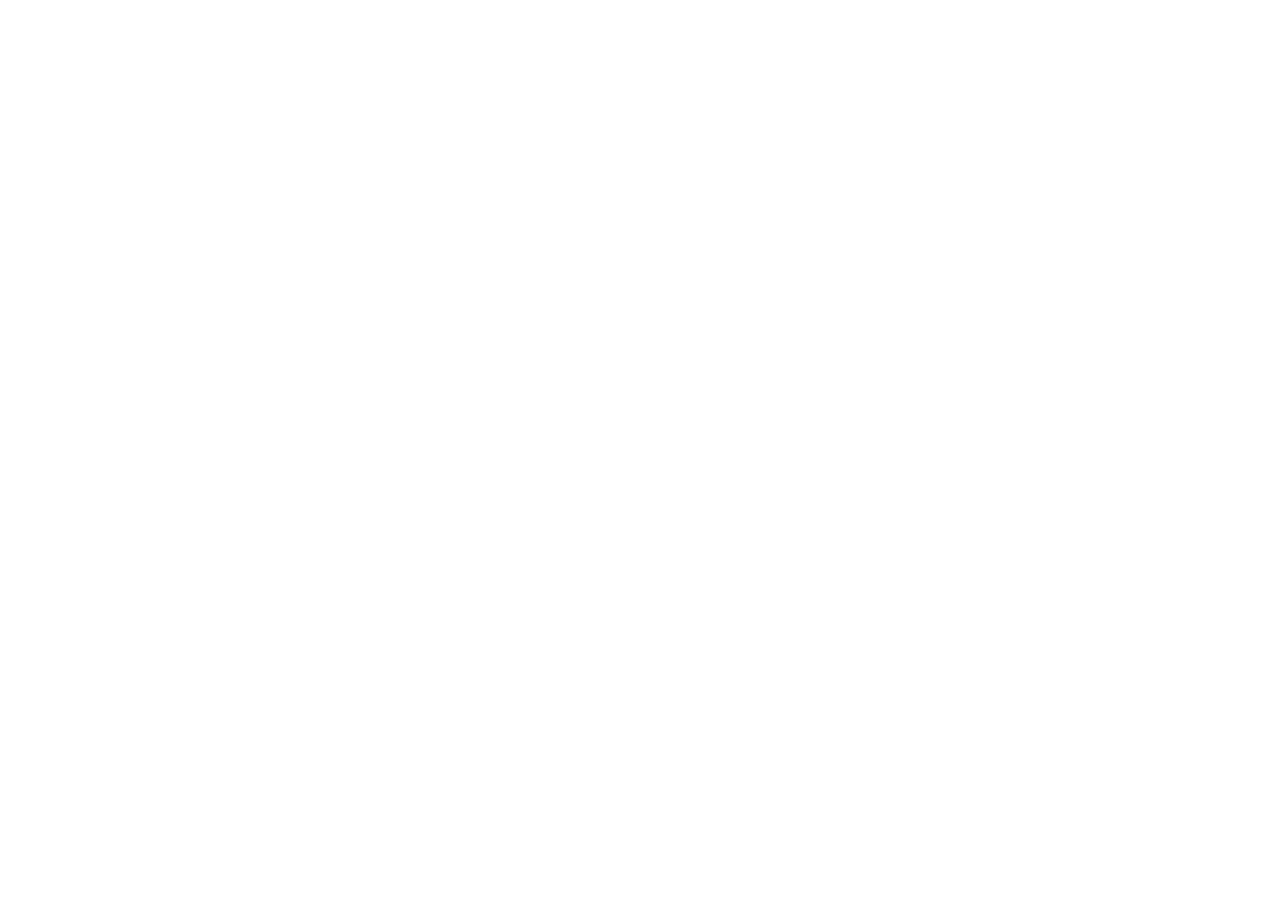
==== pages/planetas.html @ 5dc8b5e4 "feat: cria estrutura inicial do projeto" ====
<!--
    STAR WARS NEXUS
    Página: Planetas

    Responsabilidades:
    - Exibir o cabeçalho e o menu de navegação.
    - Apresentar o campo de busca por nome.
    - Disponibilizar a área dos cards de planetas.
    - Conter a estrutura do modal de detalhes.
    - Exibir o rodapé.

    Os planetas serão carregados dinamicamente
    pelo JavaScript utilizando a SWAPI.
-->

<!DOCTYPE html>
<html lang="pt-br">
<head>
    <meta charset="UTF-8">
    <meta name="viewport" content="width=device-width, initial-scale=1.0">
    <title>Planetas</title>
</head>
<body>
    
</body>
</html>
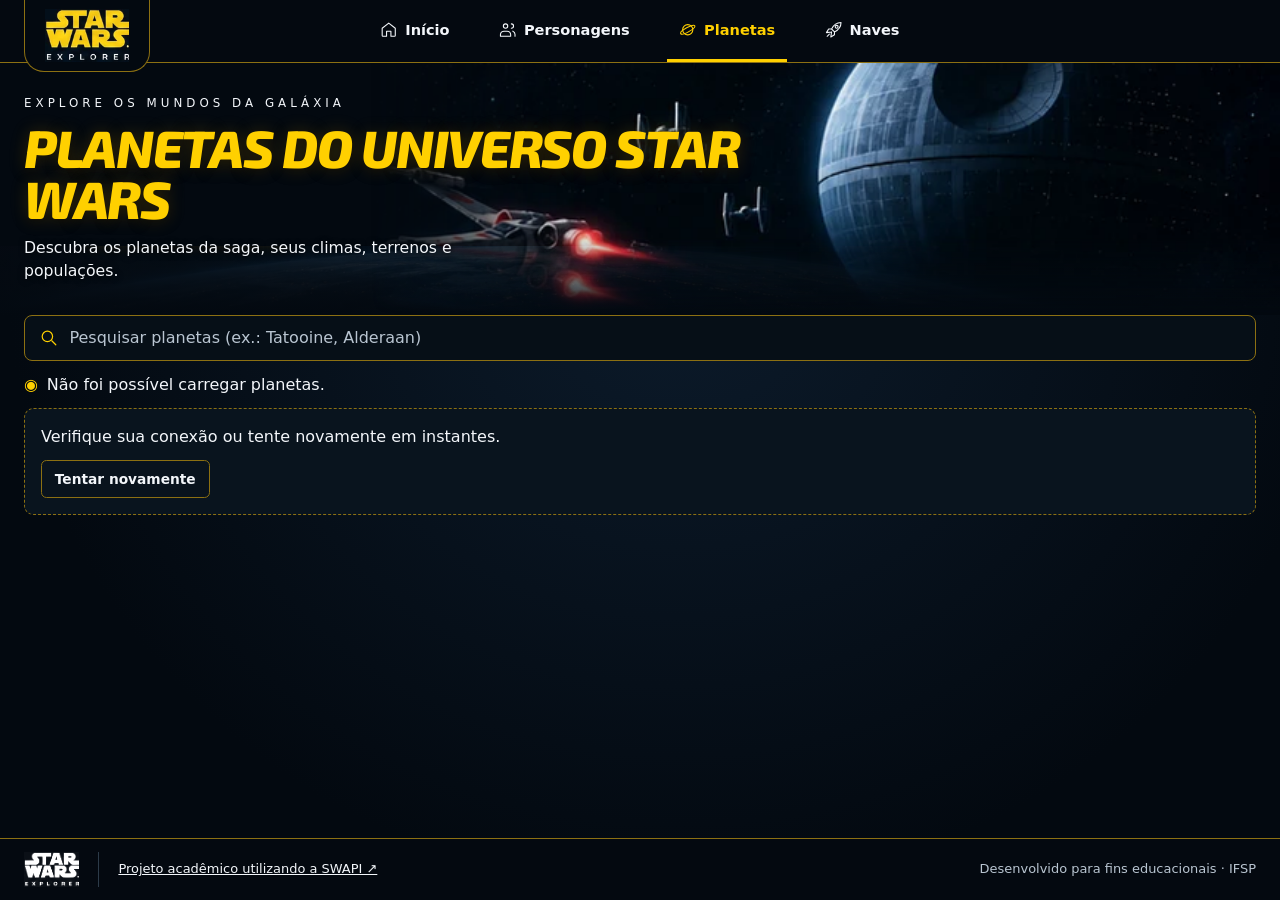
==== commit c0c2c61a: "Implementação das páginas de planetas e naves" ====
--- a/pages/planetas.html
+++ b/pages/planetas.html
@@ -1,26 +1,113 @@
-<!--
-    STAR WARS NEXUS
-    Página: Planetas
+<!doctype html>
+<html lang="pt-BR">
+<head>
+  <meta charset="utf-8">
+  <meta name="viewport" content="width=device-width, initial-scale=1">
+  <meta name="description" content="Descubra os planetas da saga, seus climas, terrenos e populações.">
+  <title>Planetas do universo Star Wars | Star Wars Nexus</title>
+  <link rel="stylesheet" href="../css/bootstrap.min.css">
+  <link rel="stylesheet" href="../css/global.css">
+  <link rel="stylesheet" href="../css/recursos.css">
+  <script defer src="../js/bootstrap.bundle.min.js"></script>
+  <script type="module" src="../js/main.js"></script>
+</head>
+<body class="catalog-page" data-recurso="planets">
+  <a class="catalog-skip" href="#conteudo">Pular para o conteúdo</a>
+  <header class="catalog-header">
+    <div class="catalog-wrap">
+      <a class="catalog-brand" href="planetas.html" aria-label="Star Wars Nexus — Planetas">
+        <img src="../assets/imagens/marca.webp" width="84" height="53" alt="">
+      </a>
+      <nav aria-label="Menu principal">
+  <a href="../index.html">
+    <svg viewBox="0 0 24 24" fill="none" stroke="currentColor"
+         stroke-width="1.5" stroke-linecap="round" stroke-linejoin="round" aria-hidden="true">
+      <path d="m3 10 9-7 9 7v10a1 1 0 0 1-1 1h-5v-7H9v7H4a1 1 0 0 1-1-1z"/>
+    </svg>
+    <span>Início</span>
+  </a>
 
-    Responsabilidades:
-    - Exibir o cabeçalho e o menu de navegação.
-    - Apresentar o campo de busca por nome.
-    - Disponibilizar a área dos cards de planetas.
-    - Conter a estrutura do modal de detalhes.
-    - Exibir o rodapé.
+  <a href="personagens.html">
+    <svg viewBox="0 0 24 24" fill="none" stroke="currentColor"
+         stroke-width="1.5" stroke-linecap="round" stroke-linejoin="round" aria-hidden="true">
+      <circle cx="9" cy="7" r="3"/>
+      <path d="M2 21v-2a5 5 0 0 1 5-5h4a5 5 0 0 1 5 5v2zM17 4a3 3 0 0 1 0 6m2 4a5 5 0 0 1 3 5v2"/>
+    </svg>
+    <span>Personagens</span>
+  </a>
 
-    Os planetas serão carregados dinamicamente
-    pelo JavaScript utilizando a SWAPI.
--->
+  <a href="planetas.html" aria-current="page">
+    <svg viewBox="0 0 24 24" fill="none" stroke="currentColor"
+         stroke-width="1.5" stroke-linecap="round" stroke-linejoin="round" aria-hidden="true">
+      <circle cx="12" cy="12" r="7"/>
+      <ellipse cx="12" cy="12" rx="11" ry="3" transform="rotate(-29 12 12)"/>
+    </svg>
+    <span>Planetas</span>
+  </a>
 
-<!DOCTYPE html>
-<html lang="pt-br">
-<head>
-    <meta charset="UTF-8">
-    <meta name="viewport" content="width=device-width, initial-scale=1.0">
-    <title>Planetas</title>
-</head>
-<body>
-    
+  <a href="naves.html">
+    <svg viewBox="0 0 24 24" fill="none" stroke="currentColor"
+         stroke-width="1.5" stroke-linecap="round" stroke-linejoin="round" aria-hidden="true">
+      <path d="m13 15-4-4c3-6 7-9 13-9 0 6-3 10-9 13Zm-4-4H5l-3 5 7-1m4 0v4l-5 3 1-7m-3 3-3 3"/>
+      <circle cx="16" cy="8" r="2"/>
+    </svg>
+    <span>Naves</span>
+  </a>
+</nav>
+    </div>
+  </header>
+  <main id="conteudo">
+    <section class="catalog-hero" aria-labelledby="titulo">
+      <div class="catalog-wrap">
+        <p class="eyebrow">Explore os mundos da galáxia</p>
+        <h1 id="titulo">Planetas do universo Star Wars</h1>
+        <p class="intro">Descubra os planetas da saga, seus climas, terrenos e populações.</p>
+      </div>
+    </section>
+    <section class="catalog-list catalog-wrap" aria-label="Catálogo de planetas">
+      <div class="catalog-controls">
+        <div class="catalog-search">
+          <label class="visually-hidden" for="busca">Pesquisar planetas por nome</label>
+          <svg viewBox="0 0 24 24" aria-hidden="true" fill="none" stroke="currentColor" stroke-width="1.5" stroke-linecap="round" stroke-linejoin="round"><circle cx="10.5" cy="10.5" r="6.5"/><path d="m16 16 5 5"/></svg>
+          <input id="busca" type="search" placeholder="Pesquisar planetas (ex.: Tatooine, Alderaan)" disabled>
+        </div>
+      </div>
+      <div class="catalog-status">
+        <p id="status" role="status">Carregando planetas…</p>
+        <button type="button" class="outline-button" id="atualizar" hidden>Atualizar dados</button>
+      </div>
+      <div class="catalog-feedback" id="feedback" hidden>
+        <p id="mensagem"></p>
+        <button type="button" class="outline-button" id="acao"></button>
+      </div>
+      <div class="catalog-grid" id="lista" aria-busy="true"></div>
+      <nav class="catalog-pages" id="paginacao" aria-label="Paginação de planetas" hidden></nav>
+    </section>
+  </main>
+  <div class="modal catalog-modal" id="detalhes" tabindex="-1" aria-labelledby="detalhes-titulo" aria-hidden="true">
+    <div class="modal-dialog modal-dialog-scrollable">
+      <div class="modal-content">
+        <div class="modal-header">
+          <svg viewBox="0 0 24 24" aria-hidden="true" fill="none" stroke="currentColor" stroke-width="1.5" stroke-linecap="round" stroke-linejoin="round"><circle cx="12" cy="12" r="8"/><ellipse cx="12" cy="12" rx="13" ry="4" transform="rotate(-29 12 12)"/></svg>
+          <h2 class="modal-title" id="detalhes-titulo"></h2>
+          <button type="button" class="btn-close btn-close-white" data-bs-dismiss="modal" aria-label="Fechar"></button>
+        </div>
+        <div class="modal-body" id="detalhes-corpo"></div>
+        <div class="modal-footer">
+          <p class="w-100 m-0" id="detalhes-status" role="status"></p>
+          <button type="button" class="outline-button" data-bs-dismiss="modal">Fechar</button>
+          <a class="gold-button" id="registro" target="_blank" rel="noopener noreferrer">Ver na SWAPI ↗</a>
+          
+        </div>
+      </div>
+    </div>
+  </div>
+  <footer class="catalog-footer">
+    <div class="catalog-wrap">
+      <a class="footer-brand" href="planetas.html" aria-label="Star Wars Nexus — Planetas"><img src="../assets/imagens/marca.webp" width="55" height="35" alt=""></a>
+      <a href="https://swapi.dev/">Projeto acadêmico utilizando a SWAPI ↗</a>
+      <span>Desenvolvido para fins educacionais · IFSP</span>
+    </div>
+  </footer>
 </body>
-</html>+</html>
--- a/css/global.css
+++ b/css/global.css
@@ -0,0 +1,132 @@
+@font-face {
+  font-family: "Exo 2";
+  src: url("../assets/fontes/exo-2.woff2") format("woff2");
+  font-style: italic;
+  font-weight: 800;
+  font-display: swap;
+}
+
+.catalog-page {
+  --space: #030910;
+  --panel: #09141e;
+  --gold: #ffd000;
+  --edge: #8c7012;
+  --ink: #f3f6fa;
+  --muted: #b9c5d1;
+  --line: #2c3b49;
+  margin: 0;
+  min-height: 100vh;
+  display: flex;
+  flex-direction: column;
+  color: var(--ink);
+  background: radial-gradient(ellipse at 53% 30%, #0c1b2b, var(--space) 70%);
+  font: 400 1rem/1.45 system-ui, sans-serif;
+  color-scheme: dark;
+}
+
+.catalog-page [hidden] { display: none !important; }
+.catalog-page :focus-visible { outline: 2px solid var(--gold); outline-offset: 4px; }
+.catalog-page a { color: inherit; }
+.catalog-wrap { width: min(100% - 3rem, 1280px); margin-inline: auto; }
+.catalog-page main { flex: 1; }
+.catalog-page svg { width: 1.2em; height: 1.2em; flex: none; }
+.catalog-skip {
+  position: fixed;
+  z-index: 2000;
+  top: .5rem;
+  left: .5rem;
+  padding: .5rem 1rem;
+  background: var(--space);
+  transform: translateY(-200%);
+}
+.catalog-skip:focus { transform: none; }
+
+.catalog-header, .catalog-footer { background: #040910; }
+.catalog-header { border-bottom: 1px solid var(--edge); position: relative; z-index: 1; }
+.catalog-header .catalog-wrap {
+  min-height: 62px;
+  display: grid;
+  grid-template-columns: 145px 1fr 145px;
+}
+.catalog-brand {
+  width: 126px;
+  min-height: 70px;
+  margin-bottom: -10px;
+  justify-self: start;
+  display: grid;
+  place-items: center;
+  background: linear-gradient(var(--space), var(--space)) padding-box;
+  border: 1px solid var(--edge);
+  border-top: 0;
+  border-radius: 0 0 20px 20px;
+}
+.catalog-brand img, .footer-brand img { display: block; object-fit: contain; mix-blend-mode: screen; }
+.catalog-header nav { display: flex; justify-content: center; gap: clamp(.3rem, 2vw, 1.6rem); }
+.catalog-header nav a {
+  display: flex;
+  gap: .5em;
+  align-items: center;
+  justify-content: center;
+  padding: .45rem .75rem;
+  border-bottom: 3px solid transparent;
+  text-decoration: none;
+  font-size: .91rem;
+  font-weight: 650;
+}
+.catalog-header nav a[aria-current], .catalog-header nav a:hover {
+  color: var(--gold);
+  border-bottom-color: var(--gold);
+}
+
+.catalog-footer { border-top: 1px solid var(--edge); padding-block: .8rem; }
+.catalog-footer .catalog-wrap { display: flex; align-items: center; flex-wrap: wrap; gap: .55rem 1.2rem; font-size: .81rem; }
+.footer-brand { border-right: 1px solid var(--line); padding-right: 1.2rem; }
+.footer-brand img { filter: grayscale(1) brightness(1.4); }
+.catalog-footer span { margin-left: auto; color: var(--muted); }
+
+.eyebrow { margin: 0 0 .6rem; text-transform: uppercase; letter-spacing: .34em; font-size: .74rem; }
+.catalog-page h1 {
+  color: var(--gold);
+  text-transform: uppercase;
+  font: italic 800 clamp(2.25rem, 4.6vw, 4.15rem)/.98 "Exo 2", system-ui, sans-serif;
+  letter-spacing: -.025em;
+  margin: 0 0 .8rem;
+  text-shadow: 0 0 18px #e6a80038, 0 3px 12px #010408;
+}
+.intro { max-width: 51ch; margin: 0; font-size: .98rem; }
+.gold-button, .outline-button {
+  display: inline-flex;
+  align-items: center;
+  justify-content: center;
+  gap: .5rem;
+  width: fit-content;
+  padding: .45rem .8rem;
+  min-height: 38px;
+  border: 1px solid var(--edge);
+  border-radius: .34rem;
+  text-decoration: none;
+  font: 700 .86rem/1.2 system-ui, sans-serif;
+  cursor: pointer;
+}
+.catalog-page .gold-button { color: #131000; background: var(--gold); }
+.catalog-page .gold-button:hover { background: #ffe25a; }
+.catalog-page .outline-button { color: var(--ink); background: #09131d; }
+.catalog-page .outline-button:hover { border-color: var(--gold); }
+.outline-button:disabled { opacity: .45; cursor: default; }
+
+@media (max-width: 880px) {
+  .catalog-header .catalog-wrap { grid-template-columns: auto 1fr; }
+}
+@media (max-width: 575px) {
+  .catalog-wrap { width: calc(100% - 1.5rem); }
+  .catalog-header .catalog-wrap { width: 100%; min-height: 57px; }
+  .catalog-brand { width: 68px; min-height: 56px; margin-bottom: -4px; border-radius: 0 0 12px 0; }
+  .catalog-brand img { width: 53px; height: 36px; }
+  .catalog-header nav { gap: 0; justify-content: space-around; min-width: 0; }
+  .catalog-header nav a { flex-direction: column; gap: .15rem; padding: .3rem .18rem; font-size: .67rem; }
+  .catalog-header nav a svg { width: 16px; height: 16px; }
+  .catalog-footer span { margin-left: 0; }
+  .eyebrow { letter-spacing: .2em; font-size: .62rem; }
+  .catalog-page h1 { font-size: clamp(1.9rem, 7.5vw, 2.65rem); }
+  .intro { font-size: .85rem; }
+}
--- a/css/recursos.css
+++ b/css/recursos.css
@@ -0,0 +1,167 @@
+.catalog-hero {
+  position: relative;
+  isolation: isolate;
+  display: grid;
+  align-content: center;
+  min-height: 205px;
+  padding-block: 2rem;
+  background: linear-gradient(0deg, var(--space), transparent),
+    url('../assets/imagens/orbita.webp') center bottom / 100% auto no-repeat, #030910;
+}
+.catalog-hero::before {
+  content: "";
+  position: absolute;
+  inset: 0 0 0 auto;
+  width: min(71%, 1050px);
+  z-index: -1;
+  background: url('../assets/imagens/banner-espacial.webp') right top / cover no-repeat;
+  mask-image: linear-gradient(90deg, transparent, #000 25%), linear-gradient(0deg, transparent, #000 32%);
+  mask-composite: intersect;
+}
+.catalog-hero h1 { max-width: 24ch; }
+.catalog-hero h1 { font-size: clamp(2.1rem, 4.1vw, 3.65rem); }
+.catalog-hero .intro { text-shadow: 0 1px 6px #000; }
+.catalog-list { padding-bottom: 2.5rem; }
+.catalog-controls { display: flex; align-items: end; flex-wrap: wrap; gap: .75rem; }
+.catalog-search {
+  display: flex;
+  align-items: center;
+  gap: .6rem;
+  flex: 1 1 260px;
+  padding-inline: .85rem;
+  min-width: 0;
+}
+.catalog-search, .catalog-filter select {
+  color: var(--ink);
+  background: #060f17;
+  border: 1px solid var(--edge);
+  border-radius: .5rem;
+  min-height: 45px;
+}
+.catalog-search svg { color: var(--gold); }
+.catalog-search input {
+  min-width: 0;
+  width: 100%;
+  min-height: 44px;
+  color: inherit;
+  border: 0;
+  background: transparent;
+  font: inherit;
+}
+.catalog-search input:focus-visible { outline-offset: 0; }
+.catalog-search input::placeholder { color: var(--muted); }
+.catalog-filter { display: grid; flex: 0 1 215px; min-width: 0; }
+.catalog-filter label { font-size: .8rem; color: var(--muted); }
+.catalog-filter select { min-width: 0; width: 100%; padding: .45rem .65rem; font: inherit; }
+.catalog-status { display: flex; align-items: center; justify-content: space-between; gap: .75rem; margin-block: .75rem; }
+.catalog-status p, .catalog-feedback p { margin: 0; }
+.catalog-status p::before { content: '◉'; color: var(--gold); margin-right: .55rem; }
+.catalog-feedback { background: var(--panel); border: 1px dashed var(--edge); padding: 1rem; border-radius: .6rem; }
+.catalog-feedback button { margin-top: .75rem; }
+.catalog-grid { display: grid; grid-template-columns: repeat(3, minmax(0, 1fr)); gap: .85rem; }
+.catalog-card {
+  position: relative;
+  isolation: isolate;
+  overflow: hidden;
+  display: grid;
+  border: 1px solid var(--edge);
+  border-radius: .7rem;
+  background: var(--panel);
+}
+.catalog-card h2 { margin: 0; font-size: 1.14rem; font-weight: 750; overflow-wrap: anywhere; }
+.card-copy { display: grid; gap: .55rem; padding: 1rem; min-width: 0; }
+.card-image { display: block; width: 100%; height: 100%; object-fit: cover; }
+[data-recurso="planets"] .catalog-card { min-height: 175px; }
+[data-recurso="planets"] .card-image {
+  position: absolute;
+  inset: 0 0 0 auto;
+  width: 64%;
+  z-index: -1;
+  mask-image: linear-gradient(90deg, transparent, #000 52%);
+}
+[data-recurso="planets"] .card-copy { padding-right: 25%; background: linear-gradient(90deg,#071019 25%,#071019aa 52%,transparent); }
+[data-recurso="planets"] .catalog-card h2::before { content: '◉'; color: var(--gold); margin-right: .45em; }
+[data-recurso="starships"] .catalog-card { grid-template-rows: auto 1fr; border-radius: .3rem .9rem; }
+[data-recurso="starships"] .card-image { aspect-ratio: 3.15; border-bottom: 1px solid var(--line); }
+[data-recurso="starships"] .catalog-card h2 { font-style: italic; }
+.card-data { margin: 0; font-size: .81rem; }
+.card-data div { display: flex; gap: .45rem; align-items: baseline; }
+.card-data dt { flex: none; }
+.card-data dt::before { content: '✦'; color: var(--gold); margin-right: .35em; }
+.card-data dd { margin: 0; color: var(--muted); overflow-wrap: anywhere; }
+.catalog-pages { display: flex; justify-content: center; flex-wrap: wrap; gap: .4rem; margin-top: 1rem; }
+.catalog-pages button { min-width: 38px; }
+.catalog-page .catalog-pages [aria-current] { background: var(--gold); color: #131000; }
+.catalog-ellipsis { align-self: center; padding-inline: .25rem; color: var(--muted); }
+.is-favorite { border-color: var(--gold); box-shadow: inset 0 0 0 1px var(--gold), 0 0 12px #ffc80036; }
+.favorite-mark {
+  position: absolute;
+  top: .4rem;
+  right: .55rem;
+  color: var(--gold);
+  background: var(--space);
+  border: 1px solid var(--edge);
+  border-radius: 50%;
+  width: 1.8rem;
+  text-align: center;
+}
+.catalog-modal .modal-dialog { max-width: min(650px, calc(100% - 2rem)); margin-left: auto; margin-right: max(1rem, calc((100% - 1240px) / 2)); }
+.catalog-modal .modal-content {
+  color: var(--ink);
+  background: linear-gradient(140deg, #0c1720, #060b12);
+  border: 1px solid var(--gold);
+  border-radius: .9rem;
+}
+.catalog-modal .modal-header, .catalog-modal .modal-footer { border-color: var(--line); }
+.catalog-modal h2 { font-weight: 800; font-size: 1.45rem; overflow-wrap: anywhere; }
+.catalog-modal .modal-header svg { color: var(--gold); margin-right: .65rem; }
+[data-recurso="starships"] .catalog-modal h2 { font-style: italic; }
+.catalog-modal .modal-body { display: grid; grid-template-columns: repeat(2,minmax(0,1fr)); align-items: start; gap: .8rem; }
+.detail-image { width: 100%; height: 175px; object-fit: cover; border-radius: .45rem; }
+.detail-panel { border: 1px solid var(--line); background: #09121b; padding: .75rem; border-radius: .45rem; }
+.detail-panel h3 { font-size: 1rem; border-left: 3px solid var(--gold); padding-left: .5rem; }
+.detail-panel dl { margin: 0; }
+.detail-panel dl div { display: flex; justify-content: space-between; gap: .55rem; border-top: 1px solid var(--line); padding: .35rem 0; font-size: .86rem; }
+.detail-panel dd { color: var(--muted); text-align: right; margin: 0; overflow-wrap: anywhere; }
+.catalog-modal .modal-body > :nth-child(n+3) { grid-column: 1 / -1; }
+[data-recurso="planets"] .detail-image { grid-column: 1 / -1; }
+[data-recurso="planets"] .catalog-modal .modal-body > :nth-child(n+3) { grid-column: auto; }
+.catalog-card:hover { border-color: var(--gold); }
+.catalog-card:focus-within { outline: 2px solid var(--gold); outline-offset: 2px; }
+@media (min-width: 992px) {
+  .catalog-modal .modal-dialog { margin-top: 200px; max-width: min(510px,42vw); }
+  .catalog-modal .modal-dialog-scrollable { height: calc(100% - 218px); }
+}
+@media (max-width: 850px) {
+  .catalog-grid { grid-template-columns: repeat(2,minmax(0,1fr)); }
+}
+#detalhes-status:empty { display: none; }
+
+@media (max-width: 575px) {
+  .catalog-hero {
+    min-height: 182px;
+    padding-block: 1.3rem;
+  }
+  .catalog-hero::before { width: 88%; opacity: .72; background-position: 72% center; }
+  .catalog-hero h1 { max-width: 17ch; font-size: clamp(1.7rem, 7vw, 2.15rem); }
+  .catalog-hero .intro { max-width: 36ch; font-size: .84rem; }
+  .catalog-grid { grid-template-columns: minmax(0,1fr); gap: .45rem; }
+  .catalog-filter { flex: 1 1 130px; }
+  .catalog-search input { font-size: .88rem; }
+  #atualizar { flex: none; font-size: .74rem; padding-inline: .6rem; }
+  [data-recurso="planets"] .catalog-card,
+  [data-recurso="starships"] .catalog-card { grid-template: auto / minmax(0,32%) minmax(0,1fr); min-height: 0; }
+  [data-recurso="starships"] .catalog-card { grid-template-rows: auto; }
+  [data-recurso="planets"] .card-image { position: static; width: 100%; mask-image: none; }
+  [data-recurso="starships"] .card-image { aspect-ratio: auto; border: 0; }
+  [data-recurso] .card-copy { padding: .55rem .65rem; gap: .3rem; background: transparent; }
+  .catalog-card h2 { font-size: 1rem; }
+  .card-data { font-size: .76rem; }
+  .catalog-card .gold-button { justify-self: end; min-height: 44px; }
+  .favorite-mark { right: auto; left: .4rem; }
+  .catalog-modal .modal-dialog { max-width: none; margin: .5rem; align-items: flex-end; }
+  .catalog-modal .modal-body { grid-template-columns: minmax(0,1fr); }
+  .catalog-modal .modal-body > :nth-child(n+3) { grid-column: auto; }
+  .detail-image { height: 135px; }
+  .catalog-modal .modal-footer { justify-content: flex-start; }
+}
